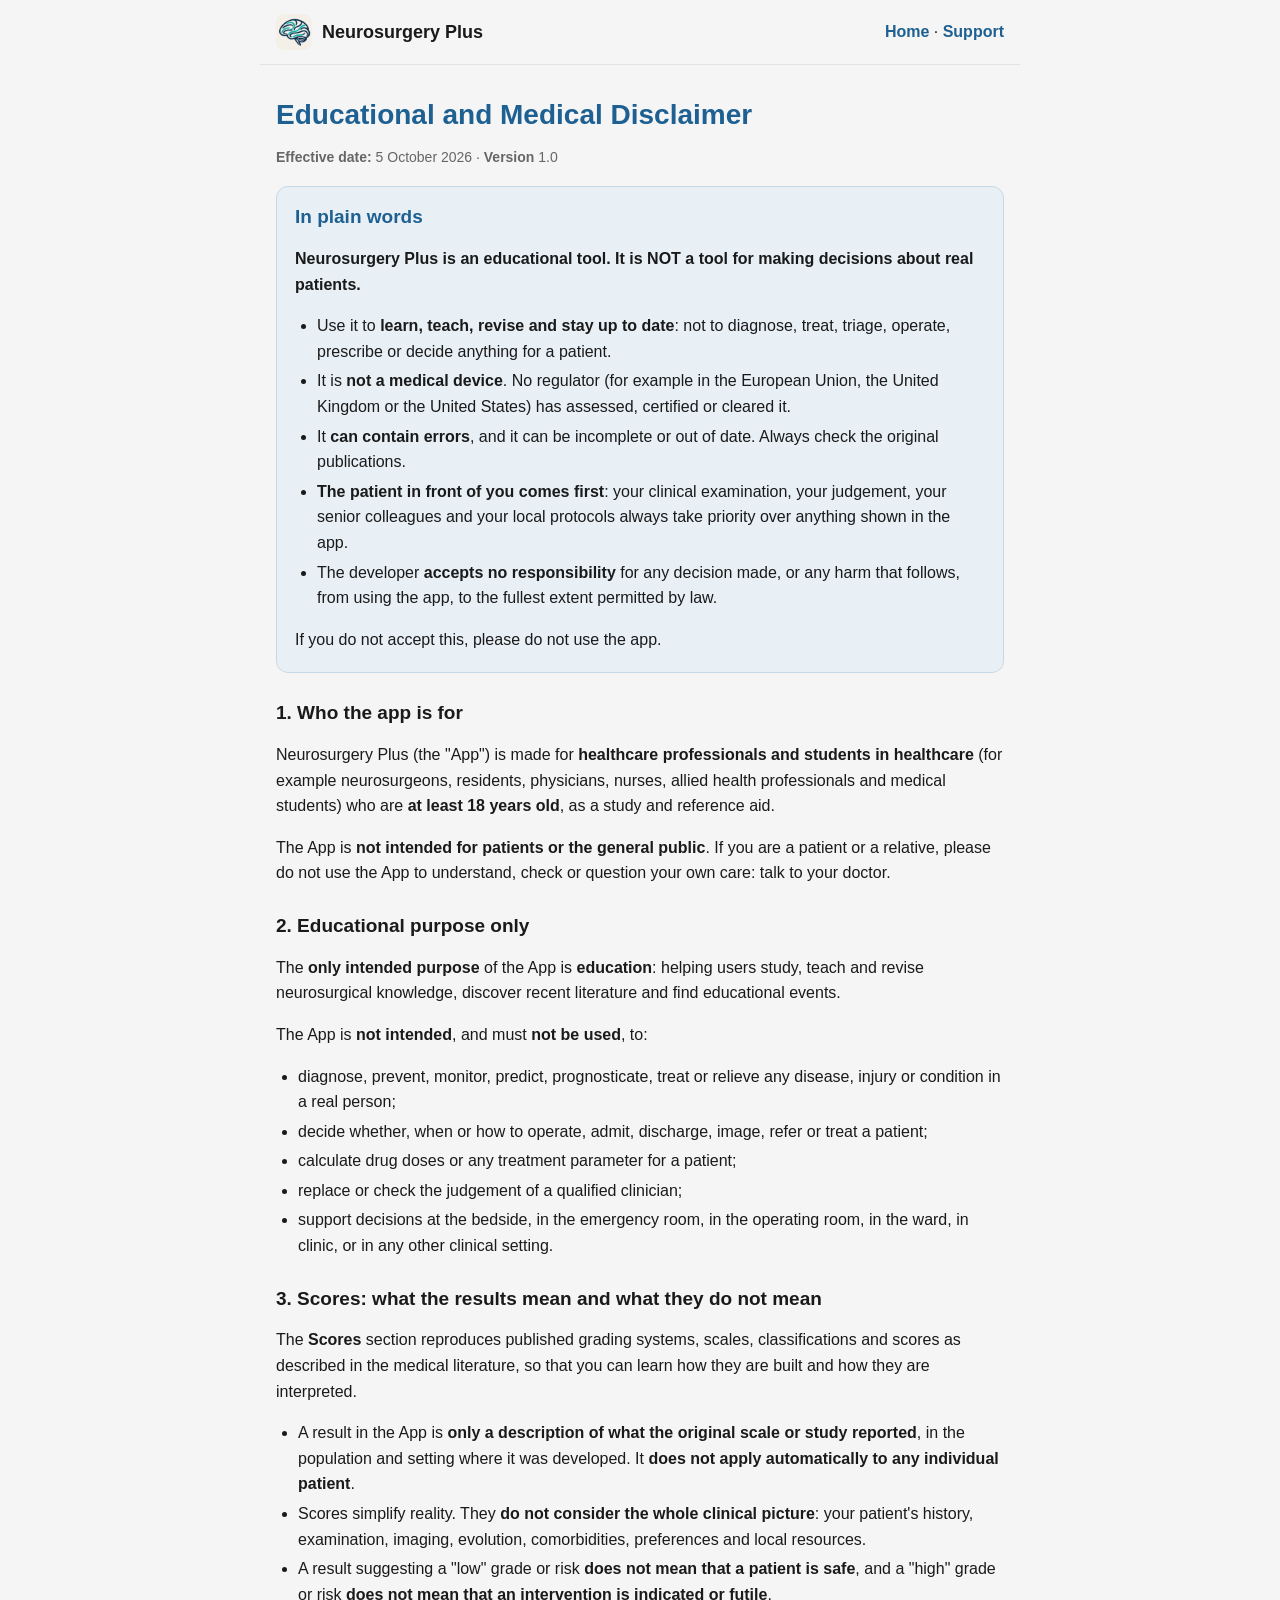
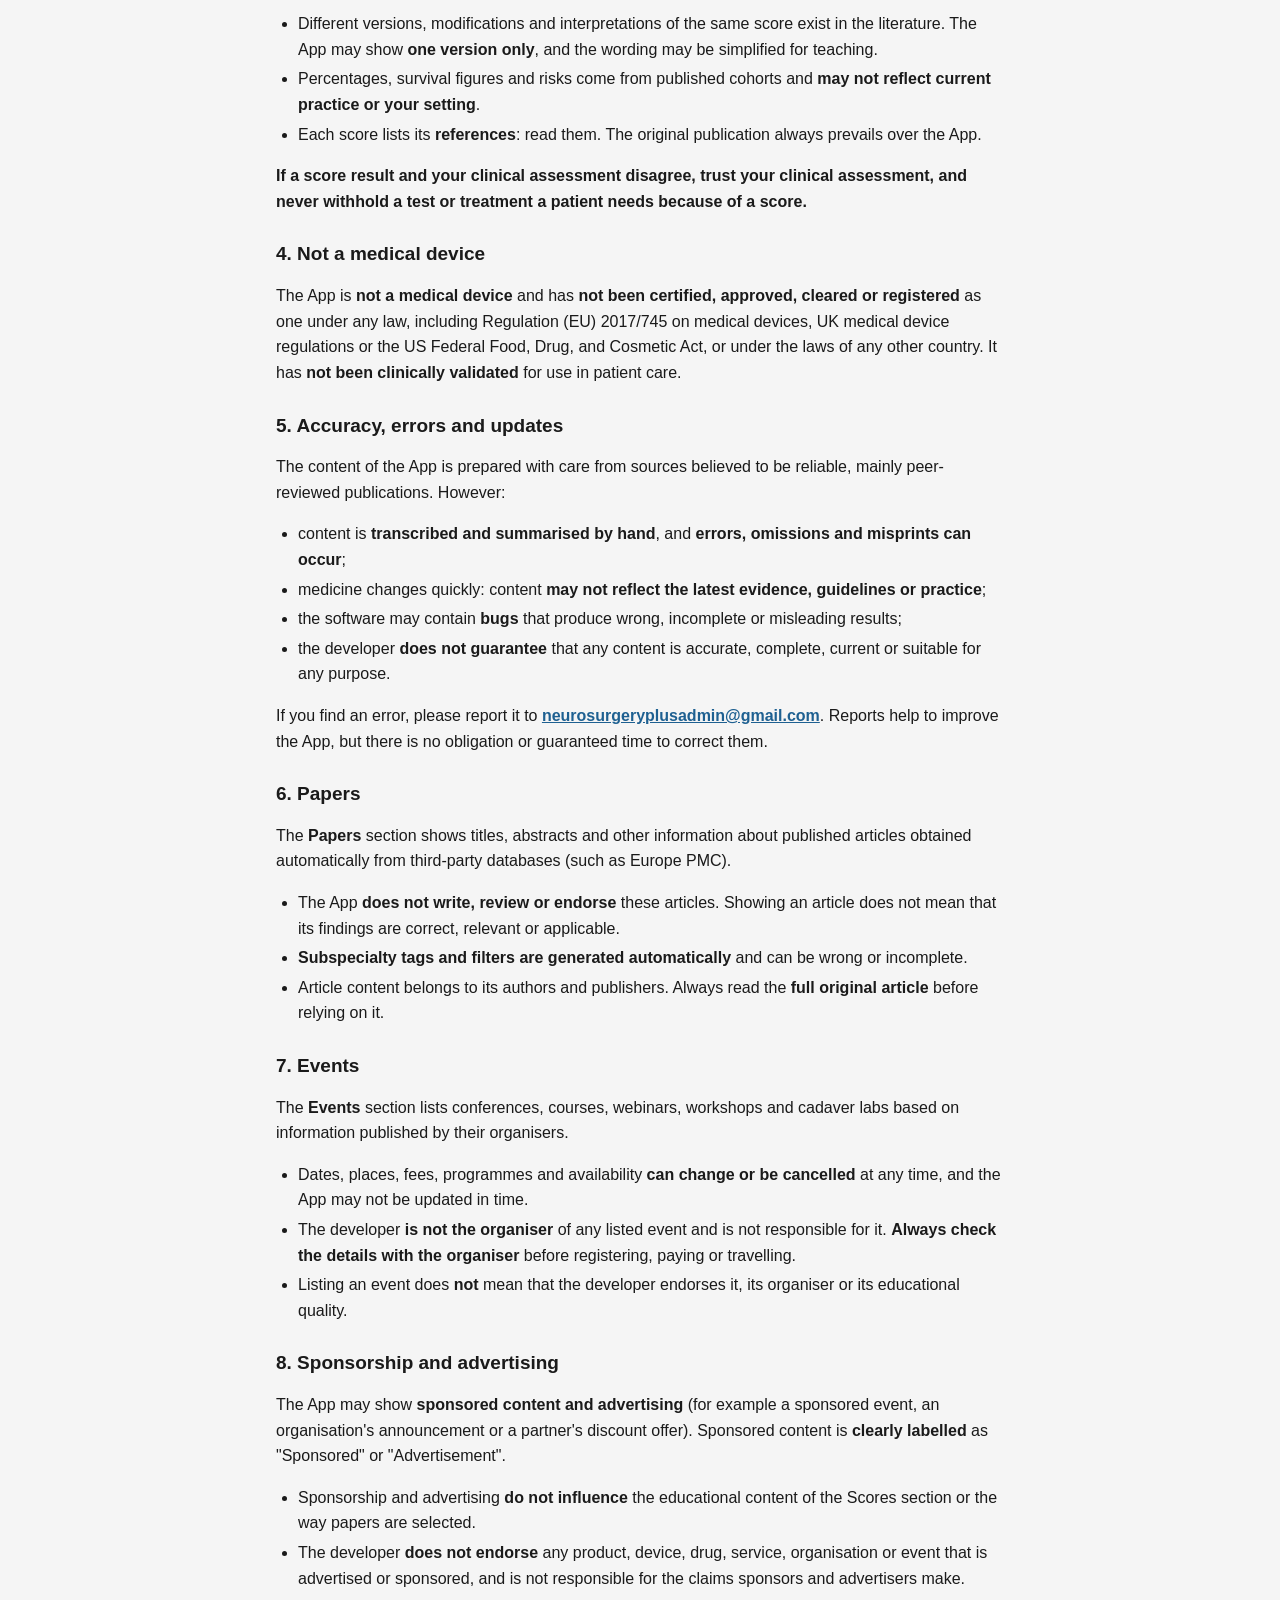
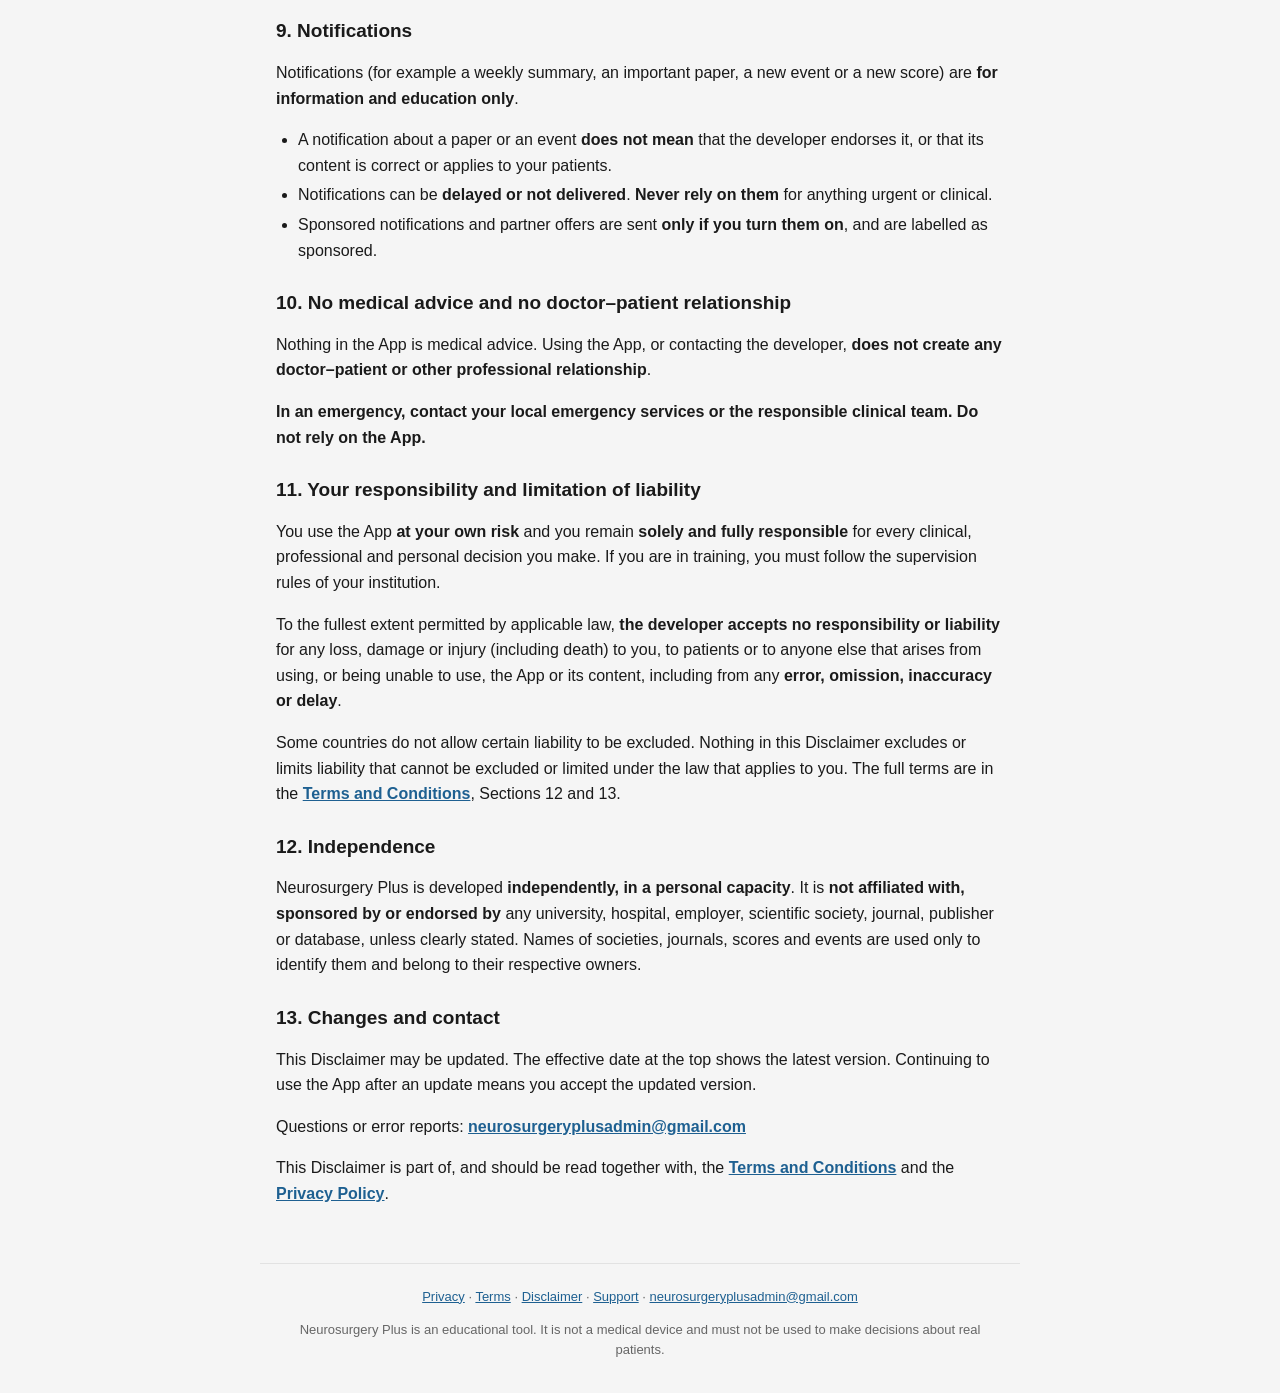
==== disclaimer/index.html @ bbdffee3 "Website: home, legal pages, support Generated by `npm run publish-site` in the app repo (scripts/sit" ====
<!doctype html>
<html lang="en">
<head>
<meta charset="utf-8">
<meta name="viewport" content="width=device-width, initial-scale=1">
<title>Educational and Medical Disclaimer – Neurosurgery Plus</title>
<meta name="description" content="Neurosurgery Plus is an educational tool, not a medical device: read the Educational and Medical Disclaimer.">
<link rel="canonical" href="https://neurosurgeryplus.com/disclaimer/">
<link rel="icon" type="image/png" sizes="32x32" href="../img/favicon-32.png">
<link rel="apple-touch-icon" href="../img/apple-touch-icon.png">
<meta name="theme-color" content="#1e6091">
<meta property="og:type" content="website">
<meta property="og:site_name" content="Neurosurgery Plus">
<meta property="og:title" content="Educational and Medical Disclaimer – Neurosurgery Plus">
<meta property="og:description" content="Neurosurgery Plus is an educational tool, not a medical device: read the Educational and Medical Disclaimer.">
<meta property="og:url" content="https://neurosurgeryplus.com/disclaimer/">
<meta property="og:image" content="https://neurosurgeryplus.com/img/og-image.png">
<meta property="og:image:width" content="1200">
<meta property="og:image:height" content="630">
<meta name="twitter:card" content="summary_large_image">
<link rel="stylesheet" href="../style.css">
</head>
<body>
<header class="site-header">
  <a class="brand" href="../"><img src="../img/icon-192.png" width="36" height="36" alt="">Neurosurgery Plus</a>
  <nav aria-label="Main"><a href="../">Home</a> · <a href="../support/">Support</a></nav>
</header>
<main>
<article class="legal">
<h1>Educational and Medical Disclaimer</h1>
<p class="effective"><strong>Effective date:</strong> 5 October 2026 · <strong>Version</strong> 1.0</p>
<section class="box"><h2>In plain words</h2>
<p><strong>Neurosurgery Plus is an educational tool. It is NOT a tool for making decisions about real patients.</strong></p>
<ul>
<li>Use it to <strong>learn, teach, revise and stay up to date</strong>: not to diagnose, treat, triage, operate, prescribe or decide anything for a patient.</li>
<li>It is <strong>not a medical device</strong>. No regulator (for example in the European Union, the United Kingdom or the United States) has assessed, certified or cleared it.</li>
<li>It <strong>can contain errors</strong>, and it can be incomplete or out of date. Always check the original publications.</li>
<li><strong>The patient in front of you comes first</strong>: your clinical examination, your judgement, your senior colleagues and your local protocols always take priority over anything shown in the app.</li>
<li>The developer <strong>accepts no responsibility</strong> for any decision made, or any harm that follows, from using the app, to the fullest extent permitted by law.</li>
</ul>
<p>If you do not accept this, please do not use the app.</p>
</section>
<h2>1. Who the app is for</h2>
<p>Neurosurgery Plus (the &quot;App&quot;) is made for <strong>healthcare professionals and students in healthcare</strong> (for example neurosurgeons, residents, physicians, nurses, allied health professionals and medical students) who are <strong>at least 18 years old</strong>, as a study and reference aid.</p>
<p>The App is <strong>not intended for patients or the general public</strong>. If you are a patient or a relative, please do not use the App to understand, check or question your own care: talk to your doctor.</p>
<h2>2. Educational purpose only</h2>
<p>The <strong>only intended purpose</strong> of the App is <strong>education</strong>: helping users study, teach and revise neurosurgical knowledge, discover recent literature and find educational events.</p>
<p>The App is <strong>not intended</strong>, and must <strong>not be used</strong>, to:</p>
<ul>
<li>diagnose, prevent, monitor, predict, prognosticate, treat or relieve any disease, injury or condition in a real person;</li>
<li>decide whether, when or how to operate, admit, discharge, image, refer or treat a patient;</li>
<li>calculate drug doses or any treatment parameter for a patient;</li>
<li>replace or check the judgement of a qualified clinician;</li>
<li>support decisions at the bedside, in the emergency room, in the operating room, in the ward, in clinic, or in any other clinical setting.</li>
</ul>
<h2>3. Scores: what the results mean and what they do not mean</h2>
<p>The <strong>Scores</strong> section reproduces published grading systems, scales, classifications and scores as described in the medical literature, so that you can learn how they are built and how they are interpreted.</p>
<ul>
<li>A result in the App is <strong>only a description of what the original scale or study reported</strong>, in the population and setting where it was developed. It <strong>does not apply automatically to any individual patient</strong>.</li>
<li>Scores simplify reality. They <strong>do not consider the whole clinical picture</strong>: your patient&#39;s history, examination, imaging, evolution, comorbidities, preferences and local resources.</li>
<li>A result suggesting a &quot;low&quot; grade or risk <strong>does not mean that a patient is safe</strong>, and a &quot;high&quot; grade or risk <strong>does not mean that an intervention is indicated or futile</strong>.</li>
<li>Different versions, modifications and interpretations of the same score exist in the literature. The App may show <strong>one version only</strong>, and the wording may be simplified for teaching.</li>
<li>Percentages, survival figures and risks come from published cohorts and <strong>may not reflect current practice or your setting</strong>.</li>
<li>Each score lists its <strong>references</strong>: read them. The original publication always prevails over the App.</li>
</ul>
<p><strong>If a score result and your clinical assessment disagree, trust your clinical assessment, and never withhold a test or treatment a patient needs because of a score.</strong></p>
<h2>4. Not a medical device</h2>
<p>The App is <strong>not a medical device</strong> and has <strong>not been certified, approved, cleared or registered</strong> as one under any law, including Regulation (EU) 2017/745 on medical devices, UK medical device regulations or the US Federal Food, Drug, and Cosmetic Act, or under the laws of any other country. It has <strong>not been clinically validated</strong> for use in patient care.</p>
<h2>5. Accuracy, errors and updates</h2>
<p>The content of the App is prepared with care from sources believed to be reliable, mainly peer-reviewed publications. However:</p>
<ul>
<li>content is <strong>transcribed and summarised by hand</strong>, and <strong>errors, omissions and misprints can occur</strong>;</li>
<li>medicine changes quickly: content <strong>may not reflect the latest evidence, guidelines or practice</strong>;</li>
<li>the software may contain <strong>bugs</strong> that produce wrong, incomplete or misleading results;</li>
<li>the developer <strong>does not guarantee</strong> that any content is accurate, complete, current or suitable for any purpose.</li>
</ul>
<p>If you find an error, please report it to <strong><a href="mailto:neurosurgeryplusadmin@gmail.com">neurosurgeryplusadmin@gmail.com</a></strong>. Reports help to improve the App, but there is no obligation or guaranteed time to correct them.</p>
<h2>6. Papers</h2>
<p>The <strong>Papers</strong> section shows titles, abstracts and other information about published articles obtained automatically from third-party databases (such as Europe PMC).</p>
<ul>
<li>The App <strong>does not write, review or endorse</strong> these articles. Showing an article does not mean that its findings are correct, relevant or applicable.</li>
<li><strong>Subspecialty tags and filters are generated automatically</strong> and can be wrong or incomplete.</li>
<li>Article content belongs to its authors and publishers. Always read the <strong>full original article</strong> before relying on it.</li>
</ul>
<h2>7. Events</h2>
<p>The <strong>Events</strong> section lists conferences, courses, webinars, workshops and cadaver labs based on information published by their organisers.</p>
<ul>
<li>Dates, places, fees, programmes and availability <strong>can change or be cancelled</strong> at any time, and the App may not be updated in time.</li>
<li>The developer <strong>is not the organiser</strong> of any listed event and is not responsible for it. <strong>Always check the details with the organiser</strong> before registering, paying or travelling.</li>
<li>Listing an event does <strong>not</strong> mean that the developer endorses it, its organiser or its educational quality.</li>
</ul>
<h2>8. Sponsorship and advertising</h2>
<p>The App may show <strong>sponsored content and advertising</strong> (for example a sponsored event, an organisation&#39;s announcement or a partner&#39;s discount offer). Sponsored content is <strong>clearly labelled</strong> as &quot;Sponsored&quot; or &quot;Advertisement&quot;.</p>
<ul>
<li>Sponsorship and advertising <strong>do not influence</strong> the educational content of the Scores section or the way papers are selected.</li>
<li>The developer <strong>does not endorse</strong> any product, device, drug, service, organisation or event that is advertised or sponsored, and is not responsible for the claims sponsors and advertisers make.</li>
</ul>
<h2>9. Notifications</h2>
<p>Notifications (for example a weekly summary, an important paper, a new event or a new score) are <strong>for information and education only</strong>.</p>
<ul>
<li>A notification about a paper or an event <strong>does not mean</strong> that the developer endorses it, or that its content is correct or applies to your patients.</li>
<li>Notifications can be <strong>delayed or not delivered</strong>. <strong>Never rely on them</strong> for anything urgent or clinical.</li>
<li>Sponsored notifications and partner offers are sent <strong>only if you turn them on</strong>, and are labelled as sponsored.</li>
</ul>
<h2>10. No medical advice and no doctor–patient relationship</h2>
<p>Nothing in the App is medical advice. Using the App, or contacting the developer, <strong>does not create any doctor–patient or other professional relationship</strong>.</p>
<p><strong>In an emergency, contact your local emergency services or the responsible clinical team. Do not rely on the App.</strong></p>
<h2>11. Your responsibility and limitation of liability</h2>
<p>You use the App <strong>at your own risk</strong> and you remain <strong>solely and fully responsible</strong> for every clinical, professional and personal decision you make. If you are in training, you must follow the supervision rules of your institution.</p>
<p>To the fullest extent permitted by applicable law, <strong>the developer accepts no responsibility or liability</strong> for any loss, damage or injury (including death) to you, to patients or to anyone else that arises from using, or being unable to use, the App or its content, including from any <strong>error, omission, inaccuracy or delay</strong>.</p>
<p>Some countries do not allow certain liability to be excluded. Nothing in this Disclaimer excludes or limits liability that cannot be excluded or limited under the law that applies to you. The full terms are in the <a href="../terms/"><strong>Terms and Conditions</strong></a>, Sections 12 and 13.</p>
<h2>12. Independence</h2>
<p>Neurosurgery Plus is developed <strong>independently, in a personal capacity</strong>. It is <strong>not affiliated with, sponsored by or endorsed by</strong> any university, hospital, employer, scientific society, journal, publisher or database, unless clearly stated. Names of societies, journals, scores and events are used only to identify them and belong to their respective owners.</p>
<h2>13. Changes and contact</h2>
<p>This Disclaimer may be updated. The effective date at the top shows the latest version. Continuing to use the App after an update means you accept the updated version.</p>
<p>Questions or error reports: <strong><a href="mailto:neurosurgeryplusadmin@gmail.com">neurosurgeryplusadmin@gmail.com</a></strong></p>
<p>This Disclaimer is part of, and should be read together with, the <a href="../terms/"><strong>Terms and Conditions</strong></a> and the <a href="../privacy/"><strong>Privacy Policy</strong></a>.</p>
</article>
</main>
<footer class="site-footer">
  <nav aria-label="Footer">
    <a href="../privacy/">Privacy</a> · <a href="../terms/">Terms</a> · <a href="../disclaimer/">Disclaimer</a> · <a href="../support/">Support</a> · <a href="mailto:neurosurgeryplusadmin@gmail.com">neurosurgeryplusadmin@gmail.com</a>
  </nav>
  <p>Neurosurgery Plus is an educational tool. It is not a medical device and must not be used to make decisions about real patients.</p>
</footer>
</body>
</html>
---- style.css ----
/* Neurosurgery Plus website. System fonts only, light and dark mode. */

:root {
  --brand: #1e6091;
  --text: #1a1a1a;
  --muted: #666;
  --bg: #f5f5f5;
  --card: #ffffff;
  --border: #e2e2e2;
  --box-bg: #e8f0f6;
  --box-border: #c6d8e6;
  --link: #1e6091;
}

@media (prefers-color-scheme: dark) {
  :root {
    --brand: #6fa8d6;
    --text: #e8e8e8;
    --muted: #a0a0a0;
    --bg: #121416;
    --card: #1c1f22;
    --border: #2e3338;
    --box-bg: #16283a;
    --box-border: #26445f;
    --link: #8cc0ea;
  }
}

* {
  box-sizing: border-box;
}

html {
  -webkit-text-size-adjust: 100%;
}

body {
  margin: 0;
  background: var(--bg);
  color: var(--text);
  font-family: -apple-system, BlinkMacSystemFont, "Segoe UI", Roboto, "Helvetica Neue", Arial, sans-serif;
  font-size: 16px;
  line-height: 1.6;
}

a {
  color: var(--link);
}

main {
  max-width: 760px;
  margin: 0 auto;
  padding: 24px 16px 40px;
}

/* --- Header and footer --- */

.site-header {
  display: flex;
  align-items: center;
  justify-content: space-between;
  flex-wrap: wrap;
  gap: 8px 16px;
  max-width: 760px;
  margin: 0 auto;
  padding: 14px 16px;
  border-bottom: 1px solid var(--border);
}

.brand {
  display: flex;
  align-items: center;
  gap: 10px;
  color: var(--text);
  font-weight: 700;
  font-size: 18px;
  text-decoration: none;
}

.brand img {
  border-radius: 8px;
}

.site-header nav a {
  font-weight: 600;
  text-decoration: none;
}

.site-footer {
  max-width: 760px;
  margin: 0 auto;
  padding: 20px 16px 32px;
  border-top: 1px solid var(--border);
  font-size: 13px;
  color: var(--muted);
  text-align: center;
}

.site-footer nav {
  line-height: 2;
  overflow-wrap: anywhere;
}

.site-footer p {
  margin: 10px 0 0;
}

/* --- Home --- */

.hero {
  text-align: center;
  padding: 16px 0 8px;
}

.hero img {
  border-radius: 22px;
}

.hero h1 {
  margin: 12px 0 0;
  font-size: 34px;
  line-height: 1.2;
  color: var(--brand);
}

.tagline {
  margin: 6px 0 14px;
  font-weight: 600;
  color: var(--muted);
  letter-spacing: 0.02em;
}

.intro {
  margin: 0 auto;
  max-width: 600px;
  font-size: 17px;
}

.features {
  display: grid;
  grid-template-columns: 1fr;
  gap: 12px;
  margin: 28px 0;
}

@media (min-width: 640px) {
  .features {
    grid-template-columns: repeat(3, 1fr);
  }
}

.feature {
  background: var(--card);
  border: 1px solid var(--border);
  border-radius: 12px;
  padding: 16px;
}

.feature h2 {
  margin: 0 0 6px;
  font-size: 18px;
  color: var(--brand);
}

.feature p {
  margin: 0;
  font-size: 15px;
}

/* Screenshots: a row that scrolls sideways on phones, all six on wide screens. */
.shots {
  display: flex;
  gap: 12px;
  overflow-x: auto;
  scroll-snap-type: x mandatory;
  padding: 4px 2px 12px;
  -webkit-overflow-scrolling: touch;
}

.shots img {
  flex: 0 0 auto;
  width: 46%;
  max-width: 200px;
  height: auto;
  border-radius: 14px;
  border: 1px solid var(--border);
  scroll-snap-align: start;
}

@media (min-width: 760px) {
  .shots {
    overflow-x: visible;
  }

  .shots img {
    flex: 1 1 0;
    width: auto;
    min-width: 0;
  }
}

.store {
  text-align: center;
  margin: 20px 0;
  font-weight: 600;
}

.organisers {
  background: var(--box-bg);
  border: 1px solid var(--box-border);
  border-radius: 12px;
  padding: 16px;
  margin-top: 24px;
}

.organisers h2 {
  margin: 0 0 6px;
  font-size: 18px;
}

.organisers p {
  margin: 0;
}

/* --- Legal and support pages --- */

.legal h1,
.support h1,
.not-found h1 {
  font-size: 28px;
  line-height: 1.25;
  margin: 8px 0 12px;
  color: var(--brand);
}

.legal h2 {
  font-size: 19px;
  line-height: 1.3;
  margin: 28px 0 8px;
}

.legal p,
.legal li {
  overflow-wrap: anywhere;
}

.legal ul {
  padding-left: 22px;
}

.legal li {
  margin-bottom: 4px;
}

.effective {
  color: var(--muted);
  font-size: 14px;
}

.box {
  background: var(--box-bg);
  border: 1px solid var(--box-border);
  border-radius: 12px;
  padding: 4px 18px;
  margin: 18px 0 8px;
}

.box h2 {
  color: var(--brand);
  margin-top: 14px;
}

.support p {
  margin: 0 0 14px;
}
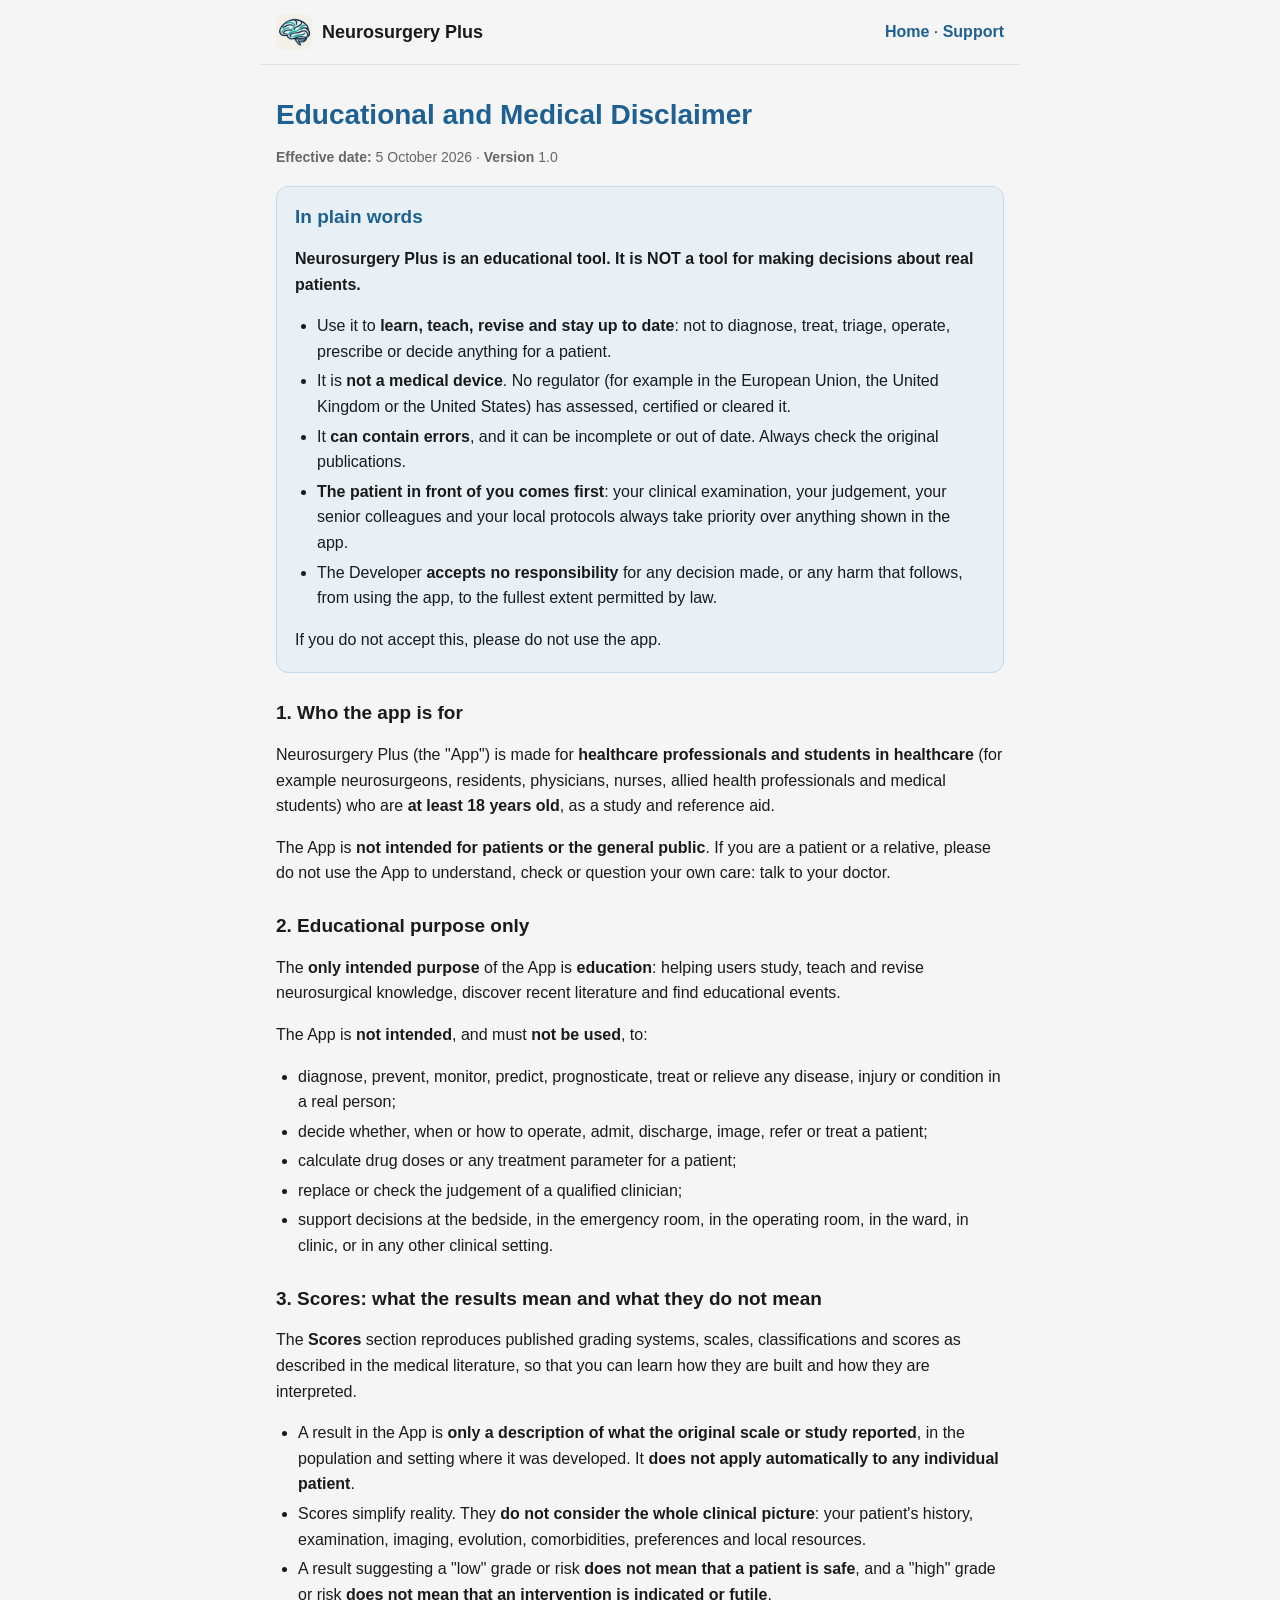
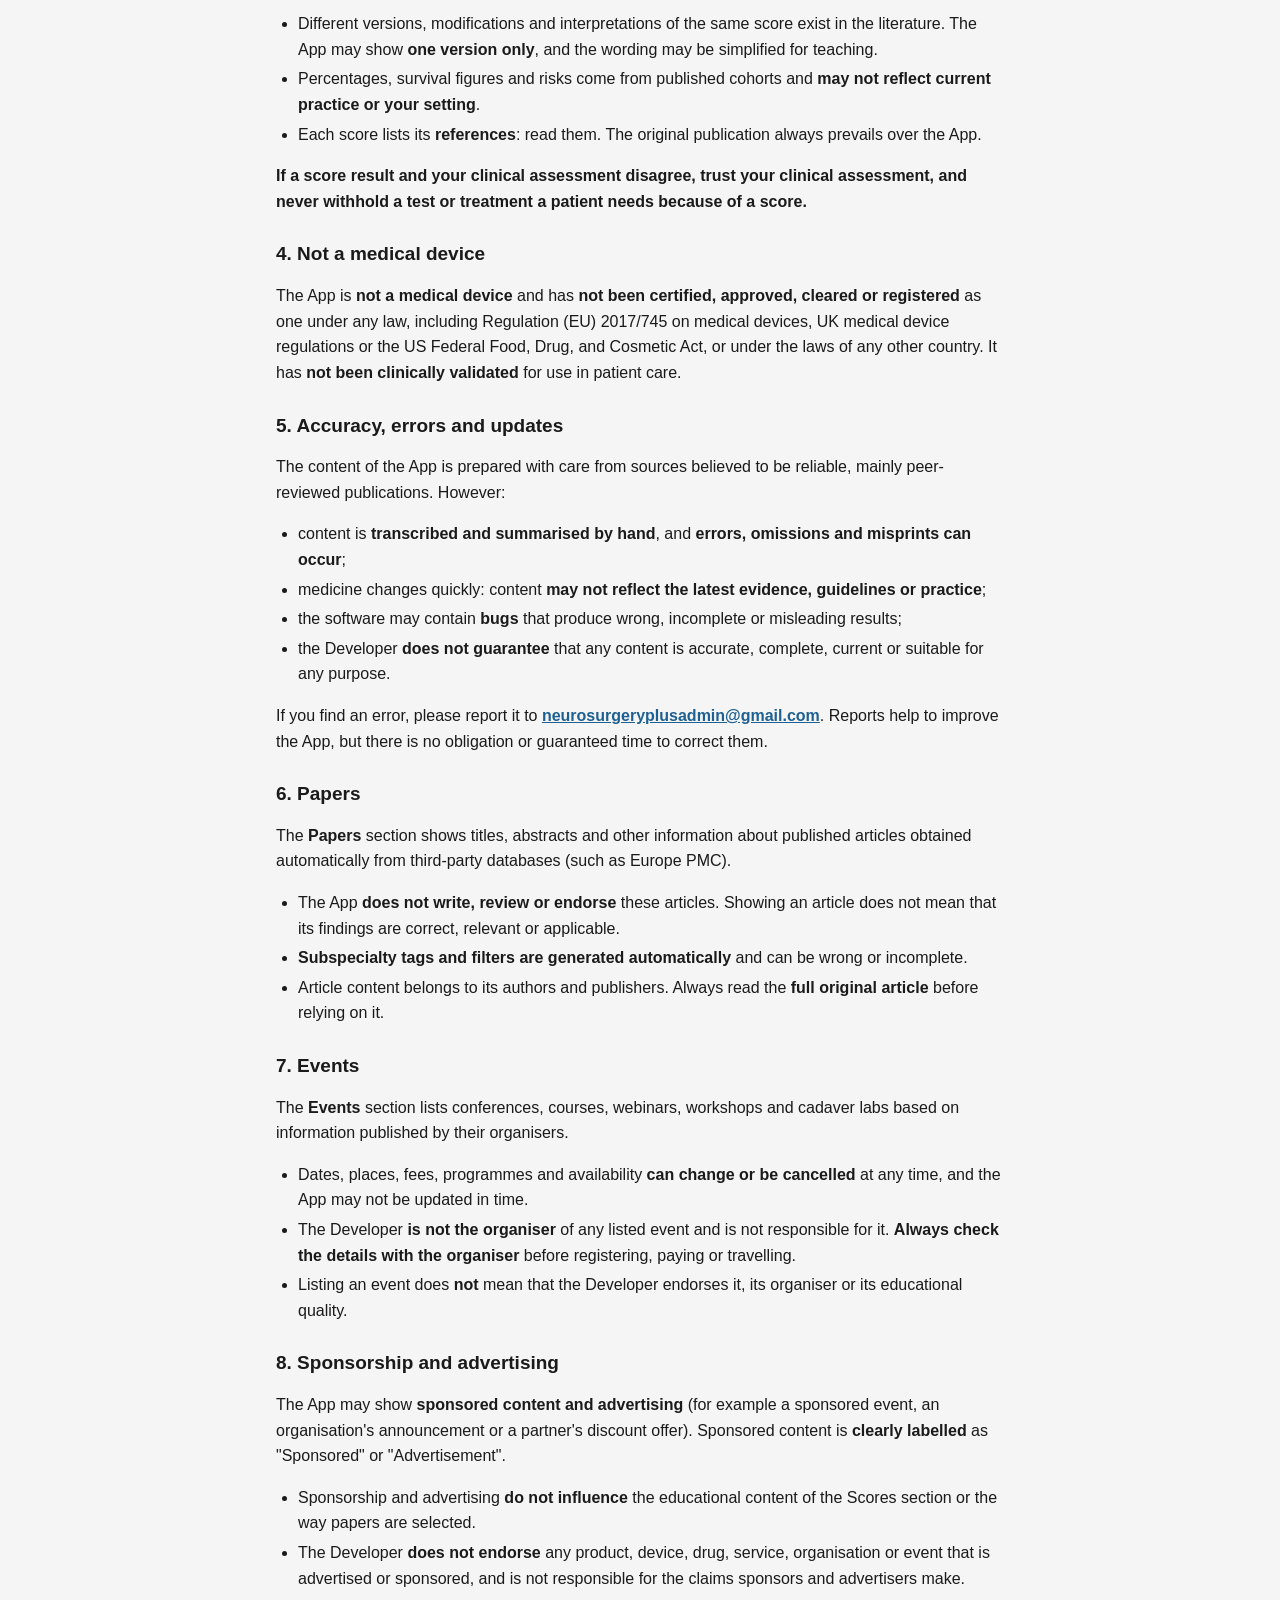
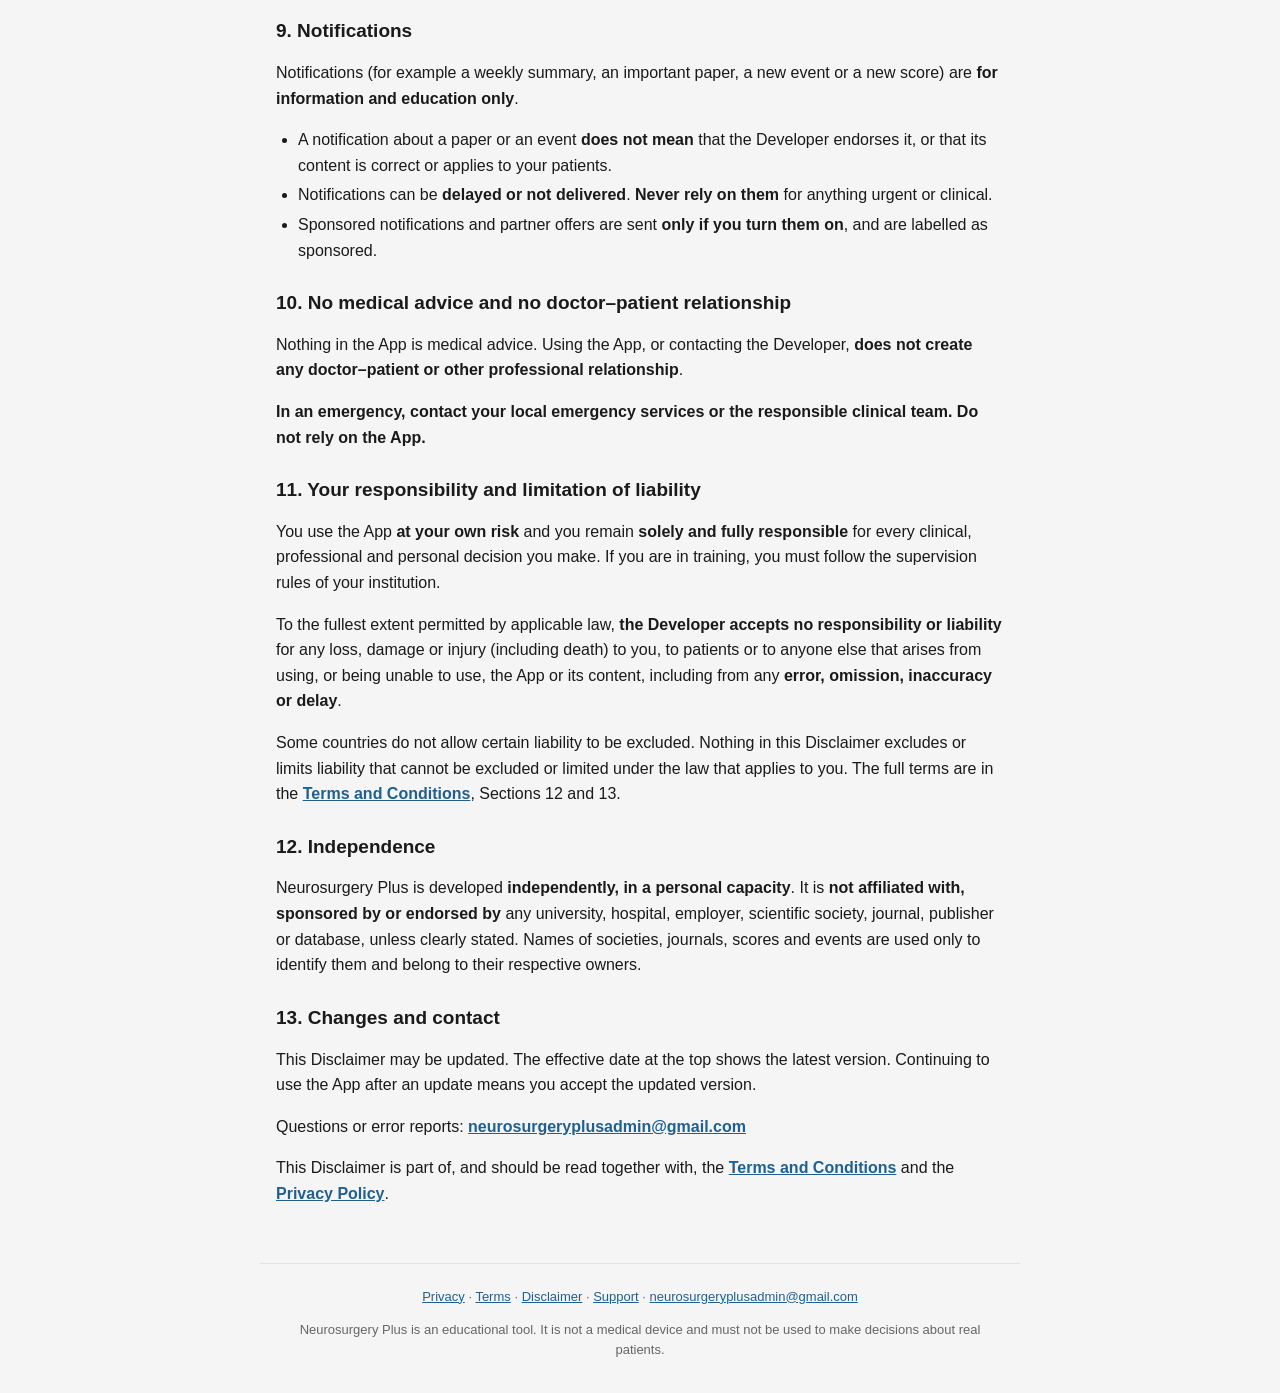
==== commit ffc06621: "Legal texts: refer to the Developer instead of we/us Generated by `npm run publish-site` in the app " ====
--- a/disclaimer/index.html
+++ b/disclaimer/index.html
@@ -36,7 +36,7 @@
 <li>It is <strong>not a medical device</strong>. No regulator (for example in the European Union, the United Kingdom or the United States) has assessed, certified or cleared it.</li>
 <li>It <strong>can contain errors</strong>, and it can be incomplete or out of date. Always check the original publications.</li>
 <li><strong>The patient in front of you comes first</strong>: your clinical examination, your judgement, your senior colleagues and your local protocols always take priority over anything shown in the app.</li>
-<li>The developer <strong>accepts no responsibility</strong> for any decision made, or any harm that follows, from using the app, to the fullest extent permitted by law.</li>
+<li>The Developer <strong>accepts no responsibility</strong> for any decision made, or any harm that follows, from using the app, to the fullest extent permitted by law.</li>
 </ul>
 <p>If you do not accept this, please do not use the app.</p>
 </section>
@@ -72,7 +72,7 @@
 <li>content is <strong>transcribed and summarised by hand</strong>, and <strong>errors, omissions and misprints can occur</strong>;</li>
 <li>medicine changes quickly: content <strong>may not reflect the latest evidence, guidelines or practice</strong>;</li>
 <li>the software may contain <strong>bugs</strong> that produce wrong, incomplete or misleading results;</li>
-<li>the developer <strong>does not guarantee</strong> that any content is accurate, complete, current or suitable for any purpose.</li>
+<li>the Developer <strong>does not guarantee</strong> that any content is accurate, complete, current or suitable for any purpose.</li>
 </ul>
 <p>If you find an error, please report it to <strong><a href="mailto:neurosurgeryplusadmin@gmail.com">neurosurgeryplusadmin@gmail.com</a></strong>. Reports help to improve the App, but there is no obligation or guaranteed time to correct them.</p>
 <h2>6. Papers</h2>
@@ -86,28 +86,28 @@
 <p>The <strong>Events</strong> section lists conferences, courses, webinars, workshops and cadaver labs based on information published by their organisers.</p>
 <ul>
 <li>Dates, places, fees, programmes and availability <strong>can change or be cancelled</strong> at any time, and the App may not be updated in time.</li>
-<li>The developer <strong>is not the organiser</strong> of any listed event and is not responsible for it. <strong>Always check the details with the organiser</strong> before registering, paying or travelling.</li>
-<li>Listing an event does <strong>not</strong> mean that the developer endorses it, its organiser or its educational quality.</li>
+<li>The Developer <strong>is not the organiser</strong> of any listed event and is not responsible for it. <strong>Always check the details with the organiser</strong> before registering, paying or travelling.</li>
+<li>Listing an event does <strong>not</strong> mean that the Developer endorses it, its organiser or its educational quality.</li>
 </ul>
 <h2>8. Sponsorship and advertising</h2>
 <p>The App may show <strong>sponsored content and advertising</strong> (for example a sponsored event, an organisation&#39;s announcement or a partner&#39;s discount offer). Sponsored content is <strong>clearly labelled</strong> as &quot;Sponsored&quot; or &quot;Advertisement&quot;.</p>
 <ul>
 <li>Sponsorship and advertising <strong>do not influence</strong> the educational content of the Scores section or the way papers are selected.</li>
-<li>The developer <strong>does not endorse</strong> any product, device, drug, service, organisation or event that is advertised or sponsored, and is not responsible for the claims sponsors and advertisers make.</li>
+<li>The Developer <strong>does not endorse</strong> any product, device, drug, service, organisation or event that is advertised or sponsored, and is not responsible for the claims sponsors and advertisers make.</li>
 </ul>
 <h2>9. Notifications</h2>
 <p>Notifications (for example a weekly summary, an important paper, a new event or a new score) are <strong>for information and education only</strong>.</p>
 <ul>
-<li>A notification about a paper or an event <strong>does not mean</strong> that the developer endorses it, or that its content is correct or applies to your patients.</li>
+<li>A notification about a paper or an event <strong>does not mean</strong> that the Developer endorses it, or that its content is correct or applies to your patients.</li>
 <li>Notifications can be <strong>delayed or not delivered</strong>. <strong>Never rely on them</strong> for anything urgent or clinical.</li>
 <li>Sponsored notifications and partner offers are sent <strong>only if you turn them on</strong>, and are labelled as sponsored.</li>
 </ul>
 <h2>10. No medical advice and no doctor–patient relationship</h2>
-<p>Nothing in the App is medical advice. Using the App, or contacting the developer, <strong>does not create any doctor–patient or other professional relationship</strong>.</p>
+<p>Nothing in the App is medical advice. Using the App, or contacting the Developer, <strong>does not create any doctor–patient or other professional relationship</strong>.</p>
 <p><strong>In an emergency, contact your local emergency services or the responsible clinical team. Do not rely on the App.</strong></p>
 <h2>11. Your responsibility and limitation of liability</h2>
 <p>You use the App <strong>at your own risk</strong> and you remain <strong>solely and fully responsible</strong> for every clinical, professional and personal decision you make. If you are in training, you must follow the supervision rules of your institution.</p>
-<p>To the fullest extent permitted by applicable law, <strong>the developer accepts no responsibility or liability</strong> for any loss, damage or injury (including death) to you, to patients or to anyone else that arises from using, or being unable to use, the App or its content, including from any <strong>error, omission, inaccuracy or delay</strong>.</p>
+<p>To the fullest extent permitted by applicable law, <strong>the Developer accepts no responsibility or liability</strong> for any loss, damage or injury (including death) to you, to patients or to anyone else that arises from using, or being unable to use, the App or its content, including from any <strong>error, omission, inaccuracy or delay</strong>.</p>
 <p>Some countries do not allow certain liability to be excluded. Nothing in this Disclaimer excludes or limits liability that cannot be excluded or limited under the law that applies to you. The full terms are in the <a href="../terms/"><strong>Terms and Conditions</strong></a>, Sections 12 and 13.</p>
 <h2>12. Independence</h2>
 <p>Neurosurgery Plus is developed <strong>independently, in a personal capacity</strong>. It is <strong>not affiliated with, sponsored by or endorsed by</strong> any university, hospital, employer, scientific society, journal, publisher or database, unless clearly stated. Names of societies, journals, scores and events are used only to identify them and belong to their respective owners.</p>
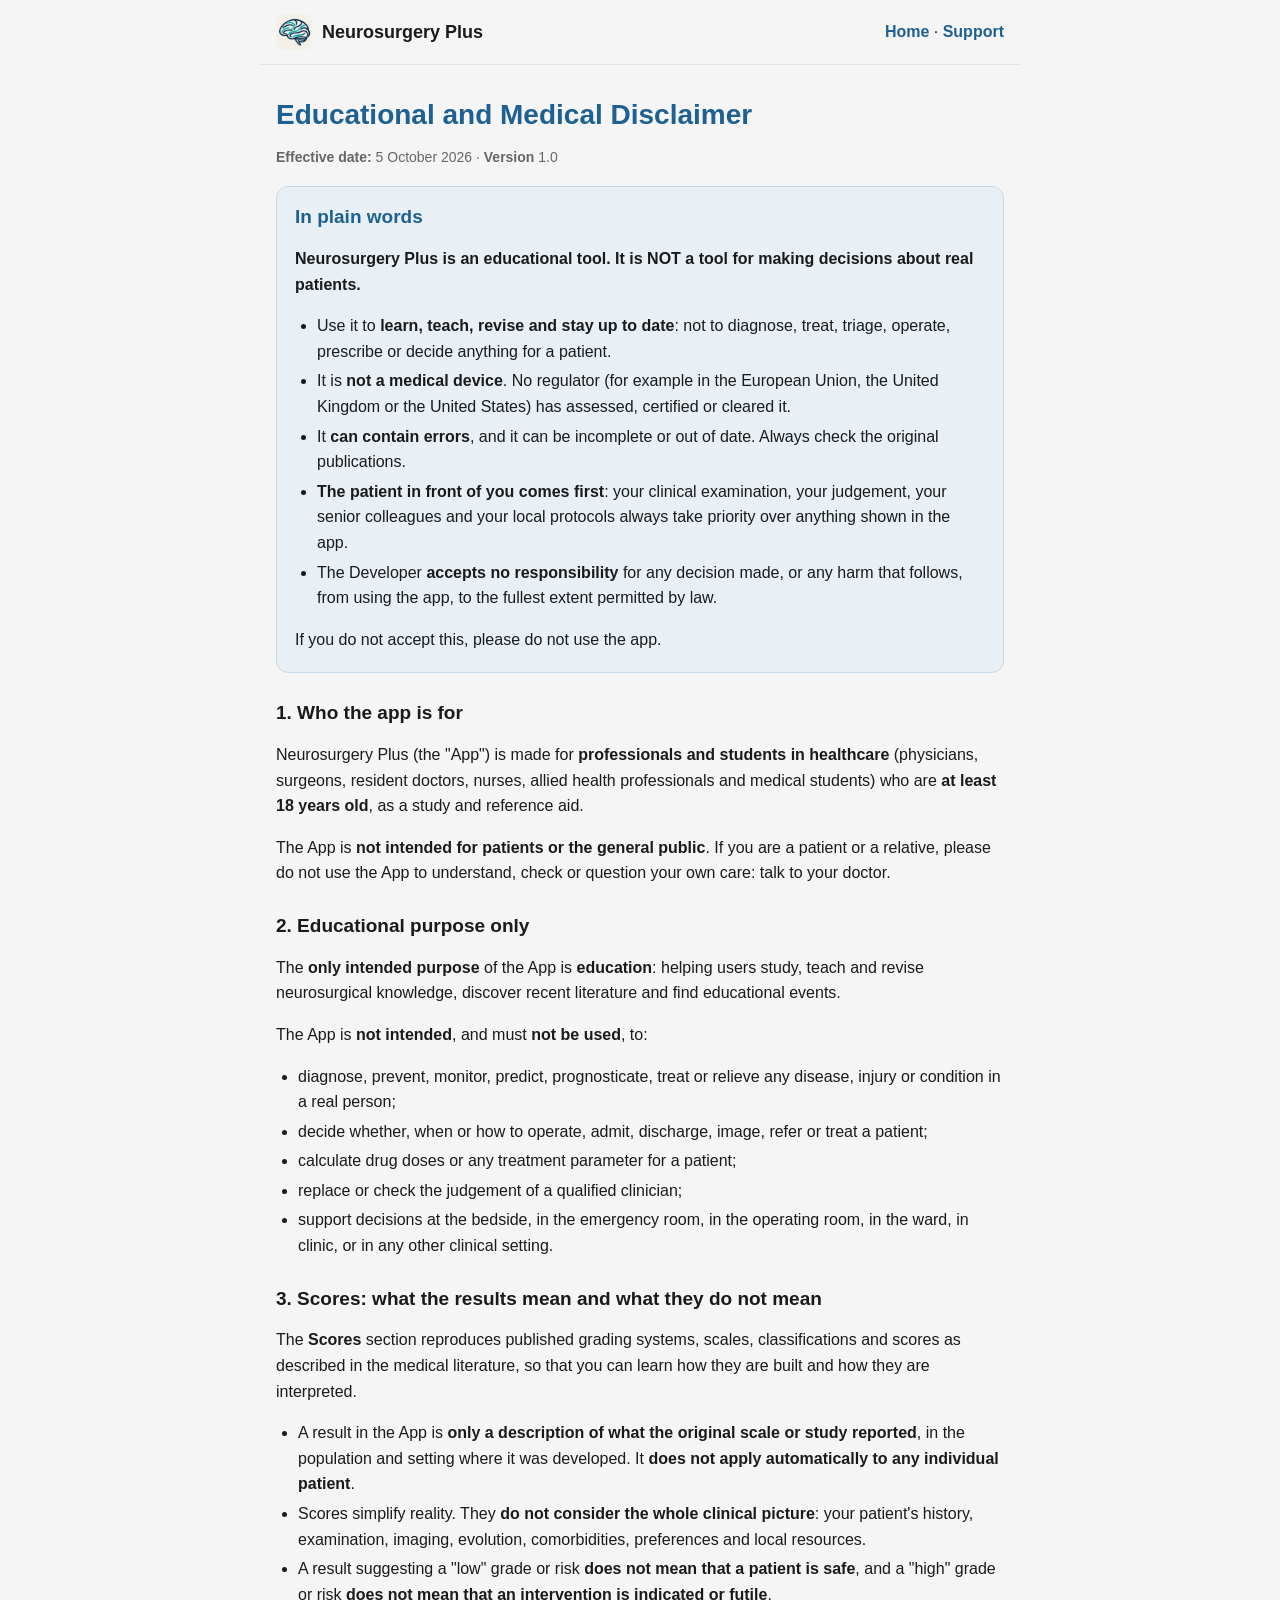
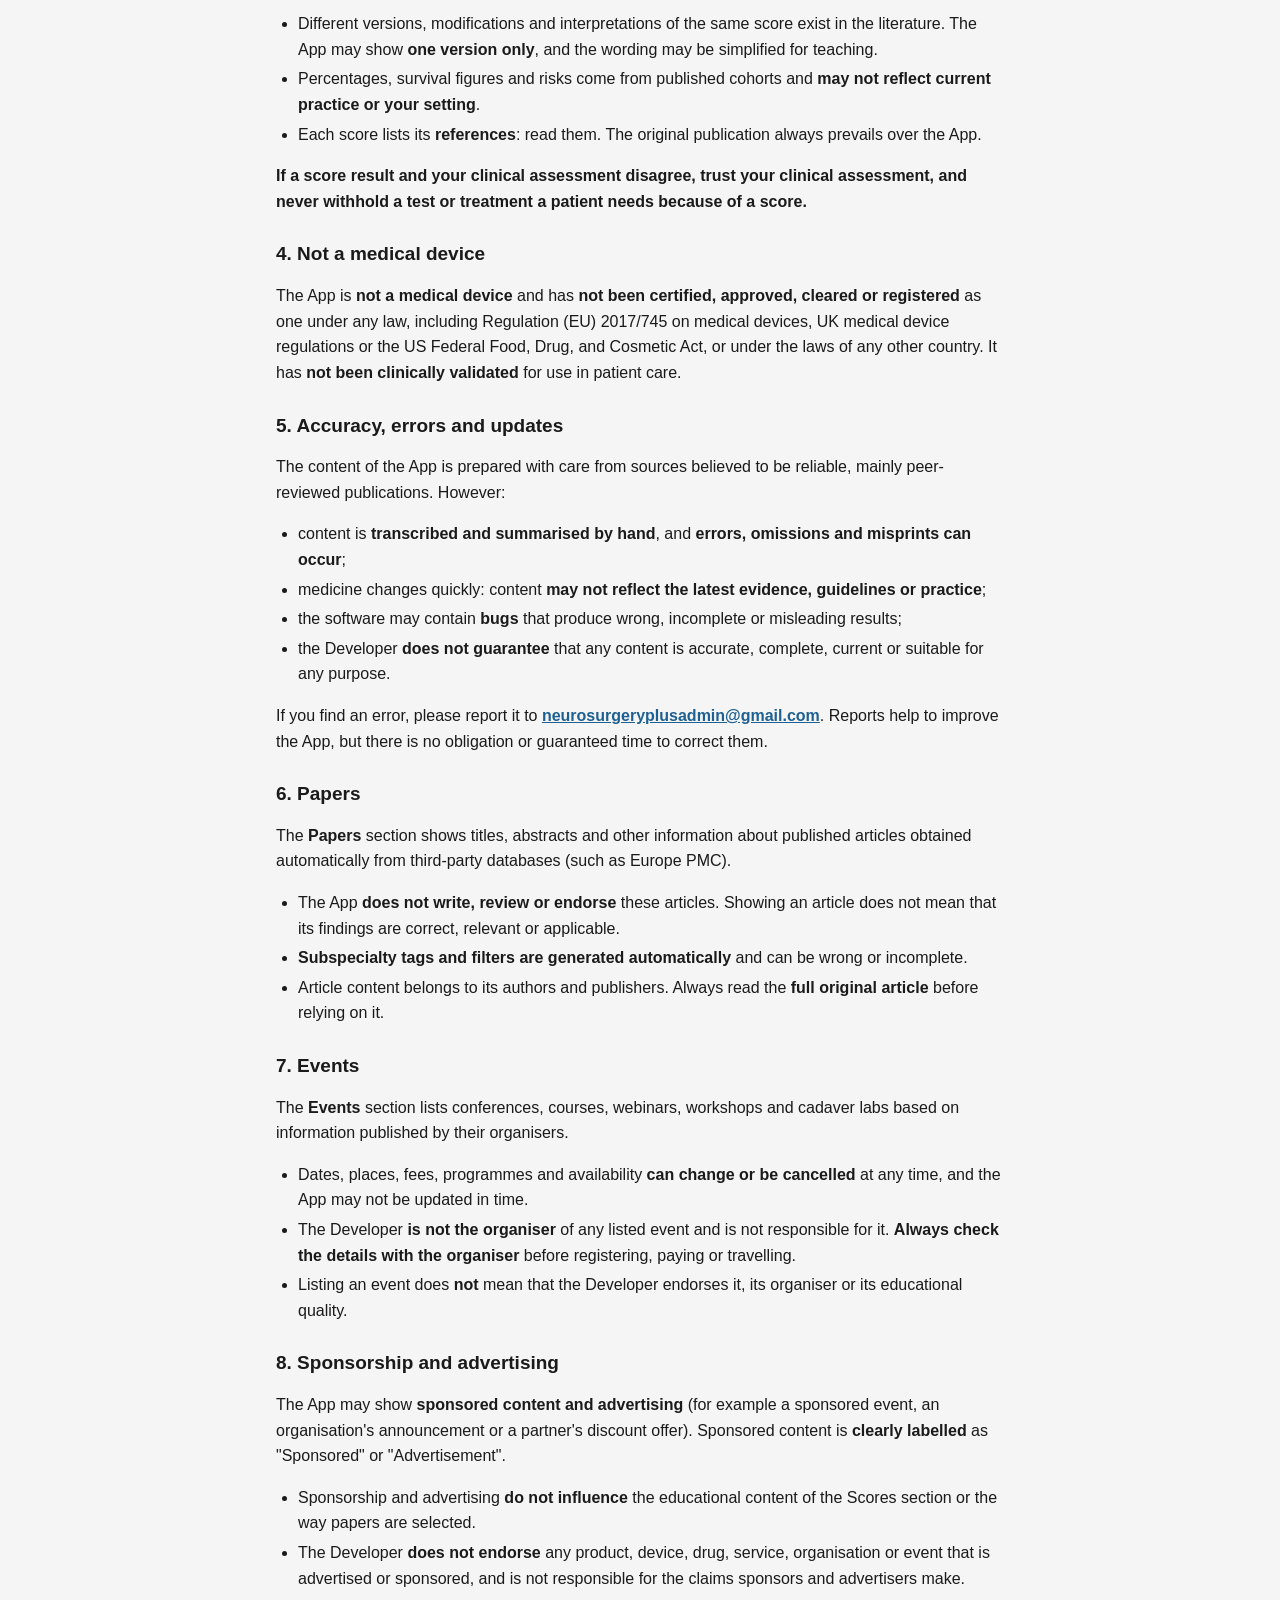
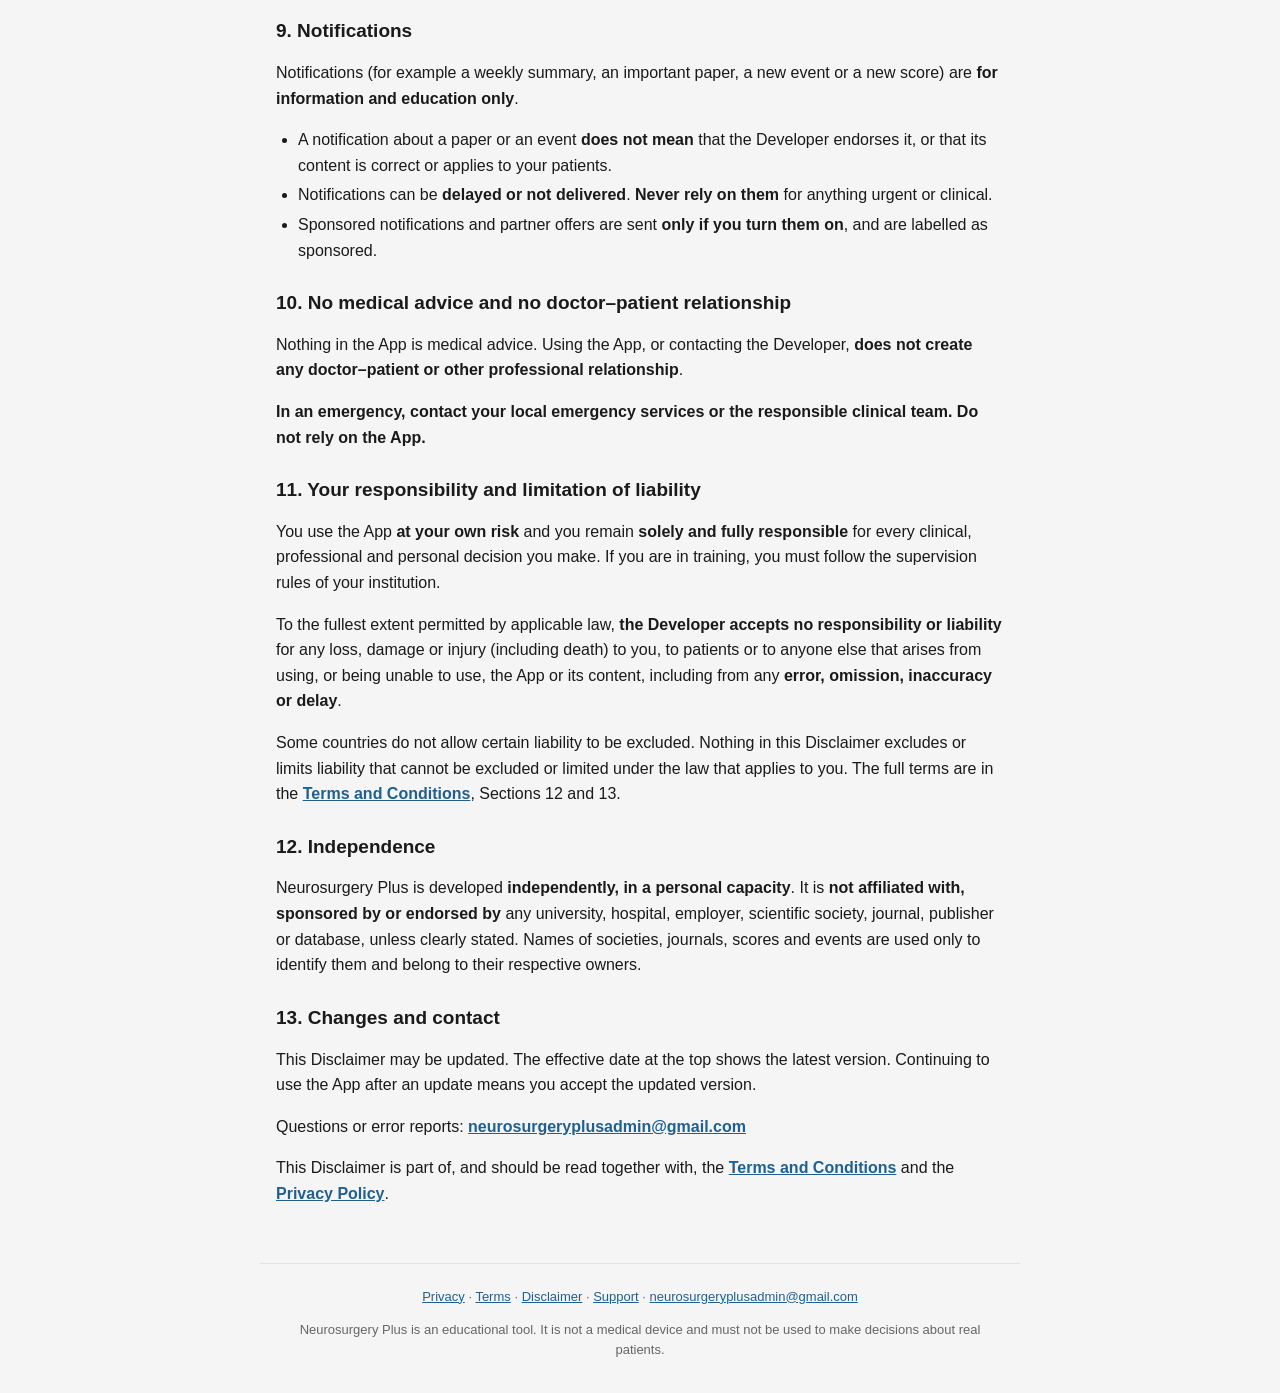
==== commit 0068ca8b: "Disclaimer: reword who the App is for (section 1) Generated by `npm run publish-site` in the app rep" ====
--- a/disclaimer/index.html
+++ b/disclaimer/index.html
@@ -41,7 +41,7 @@
 <p>If you do not accept this, please do not use the app.</p>
 </section>
 <h2>1. Who the app is for</h2>
-<p>Neurosurgery Plus (the &quot;App&quot;) is made for <strong>healthcare professionals and students in healthcare</strong> (for example neurosurgeons, residents, physicians, nurses, allied health professionals and medical students) who are <strong>at least 18 years old</strong>, as a study and reference aid.</p>
+<p>Neurosurgery Plus (the &quot;App&quot;) is made for <strong>professionals and students in healthcare</strong> (physicians, surgeons, resident doctors, nurses, allied health professionals and medical students) who are <strong>at least 18 years old</strong>, as a study and reference aid.</p>
 <p>The App is <strong>not intended for patients or the general public</strong>. If you are a patient or a relative, please do not use the App to understand, check or question your own care: talk to your doctor.</p>
 <h2>2. Educational purpose only</h2>
 <p>The <strong>only intended purpose</strong> of the App is <strong>education</strong>: helping users study, teach and revise neurosurgical knowledge, discover recent literature and find educational events.</p>
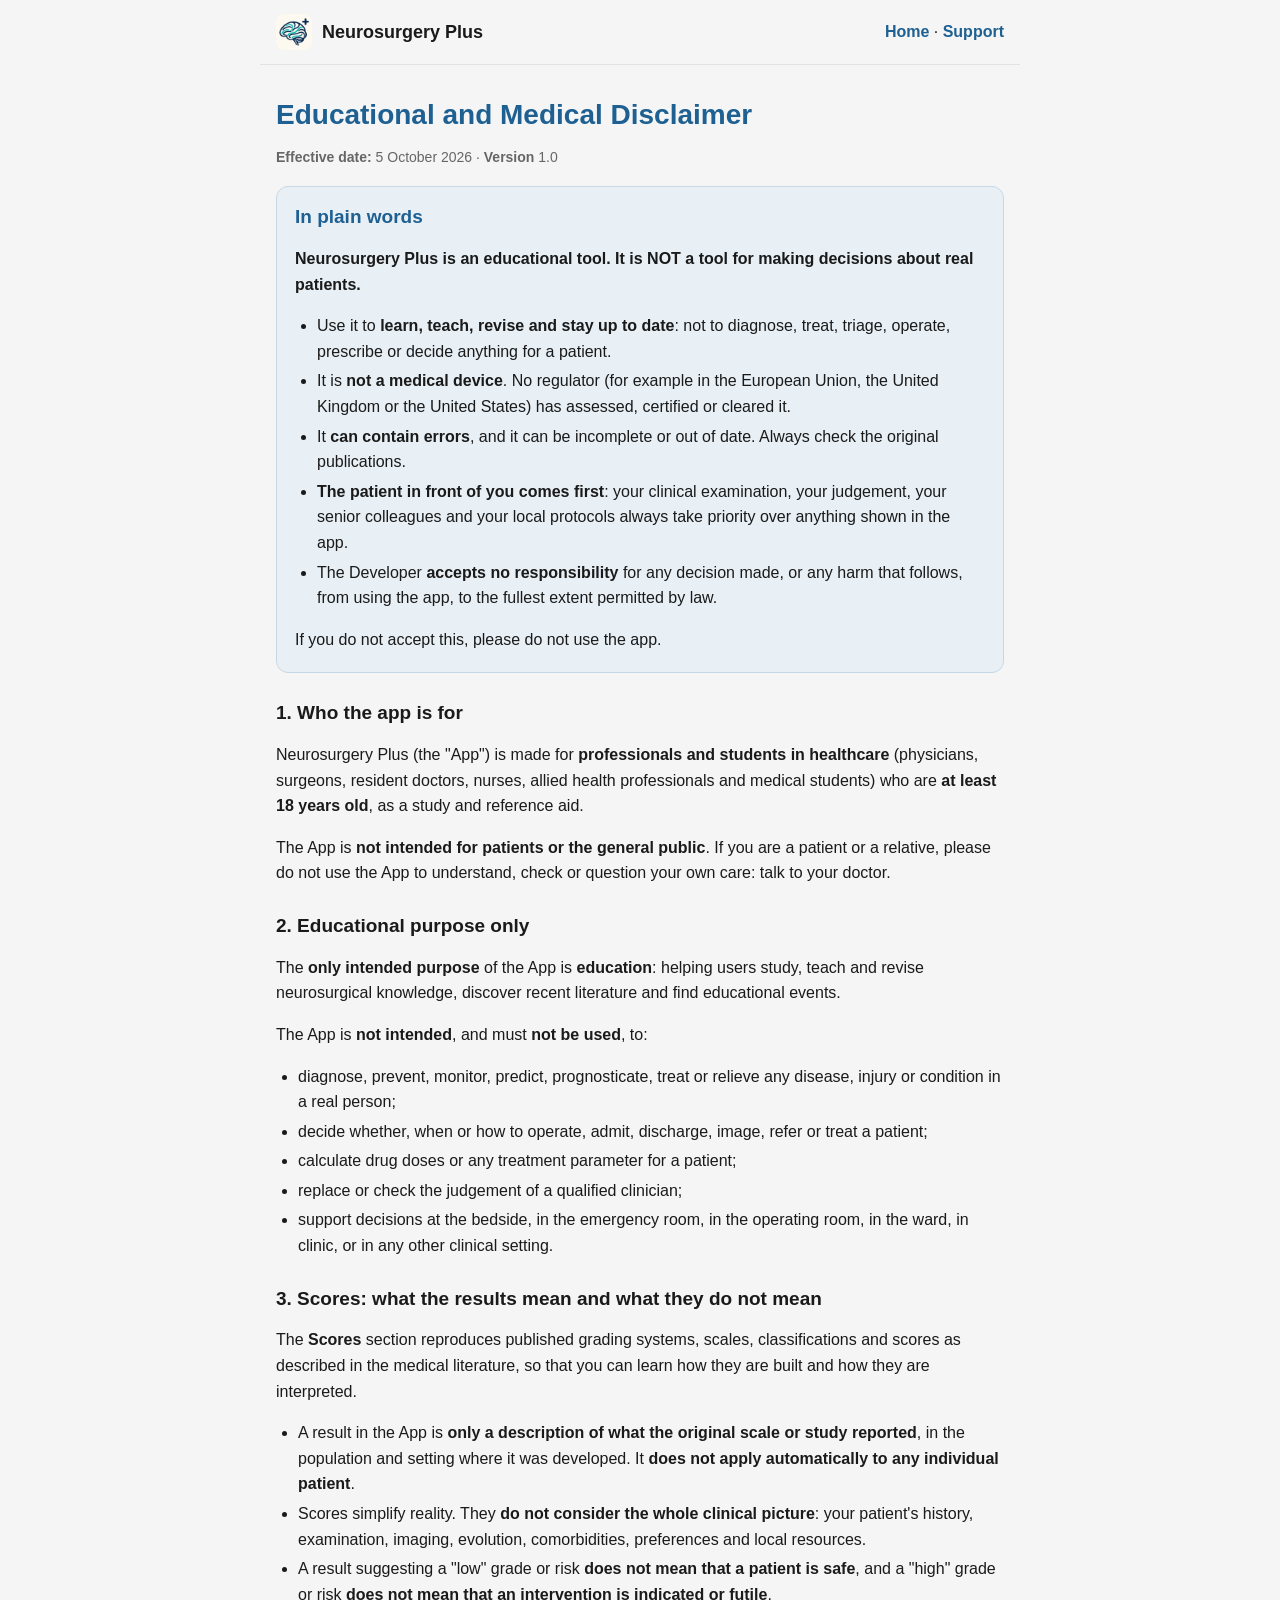
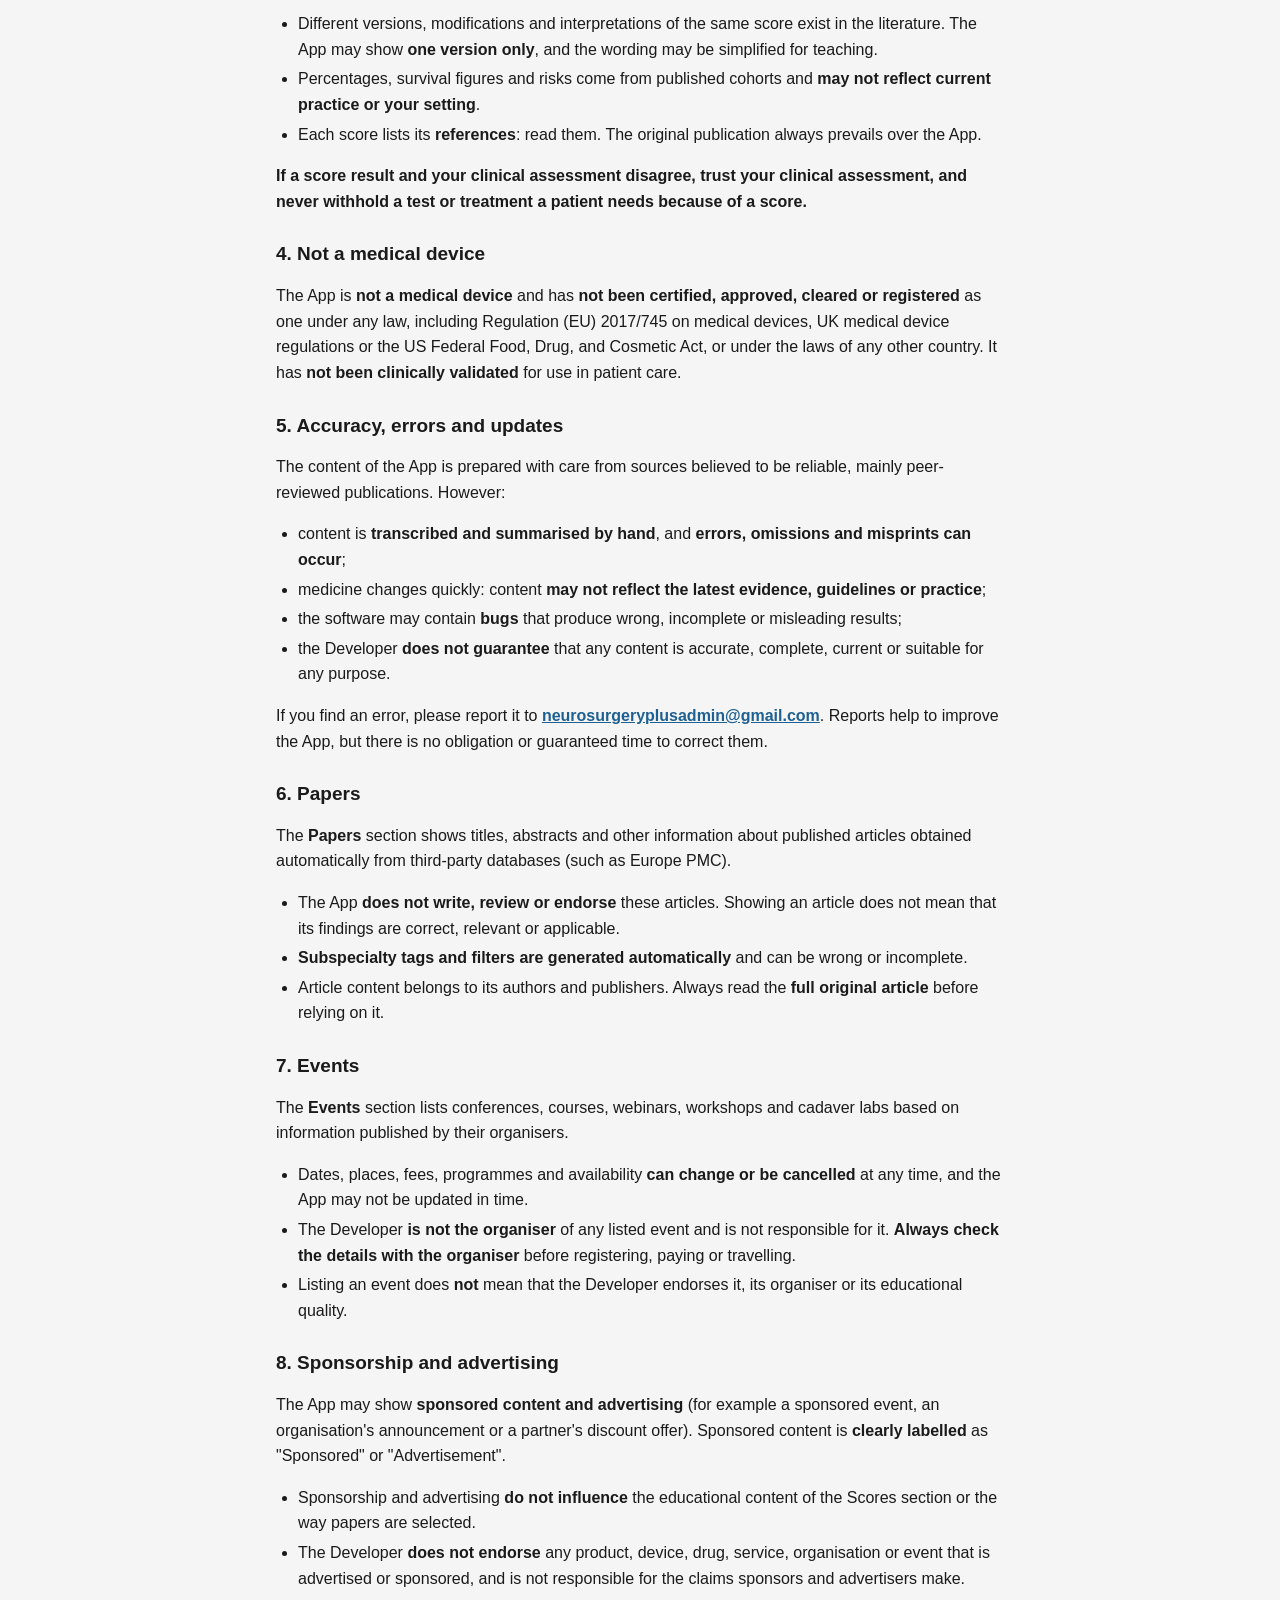
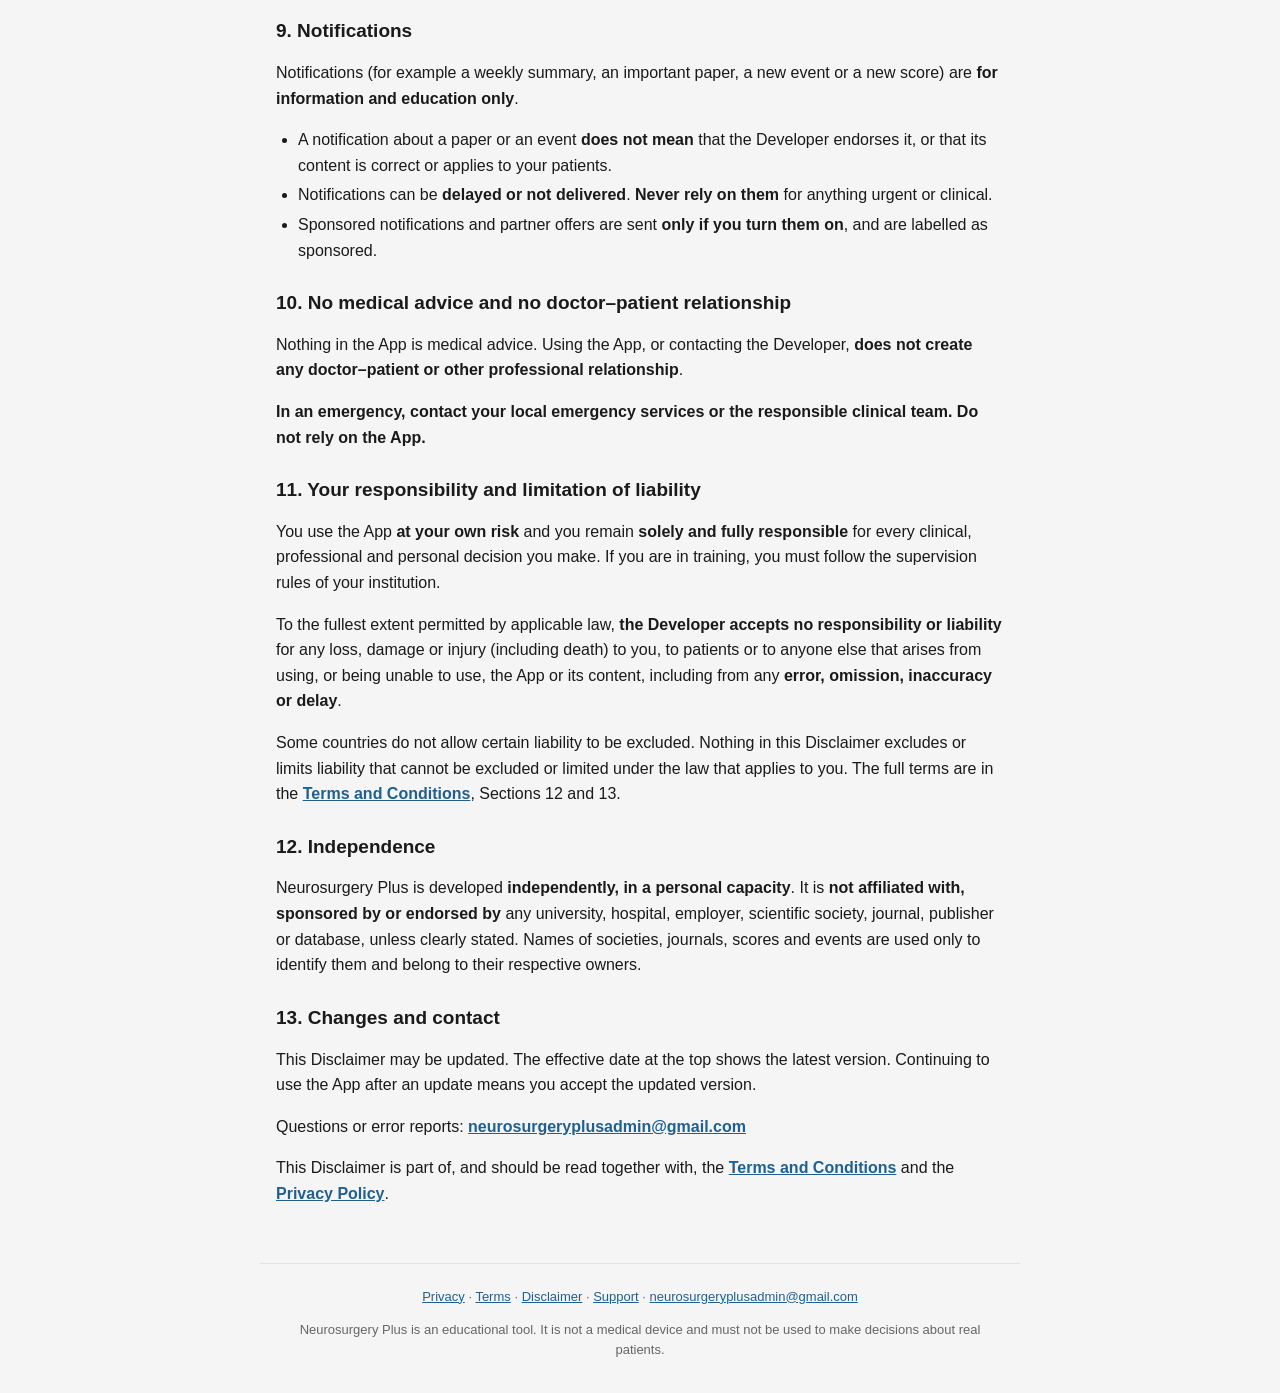
==== commit 4dea826b: "New favicons (favicon.ico, 32, 192, 512, apple-touch-icon) Generated by `npm run publish-site` in th" ====
--- a/disclaimer/index.html
+++ b/disclaimer/index.html
@@ -6,8 +6,11 @@
 <title>Educational and Medical Disclaimer – Neurosurgery Plus</title>
 <meta name="description" content="Neurosurgery Plus is an educational tool, not a medical device: read the Educational and Medical Disclaimer.">
 <link rel="canonical" href="https://neurosurgeryplus.com/disclaimer/">
+<link rel="icon" href="../favicon.ico" sizes="any">
 <link rel="icon" type="image/png" sizes="32x32" href="../img/favicon-32.png">
-<link rel="apple-touch-icon" href="../img/apple-touch-icon.png">
+<link rel="icon" type="image/png" sizes="192x192" href="../img/favicon-192.png">
+<link rel="icon" type="image/png" sizes="512x512" href="../img/favicon-512.png">
+<link rel="apple-touch-icon" sizes="180x180" href="../img/apple-touch-icon.png">
 <meta name="theme-color" content="#1e6091">
 <meta property="og:type" content="website">
 <meta property="og:site_name" content="Neurosurgery Plus">
